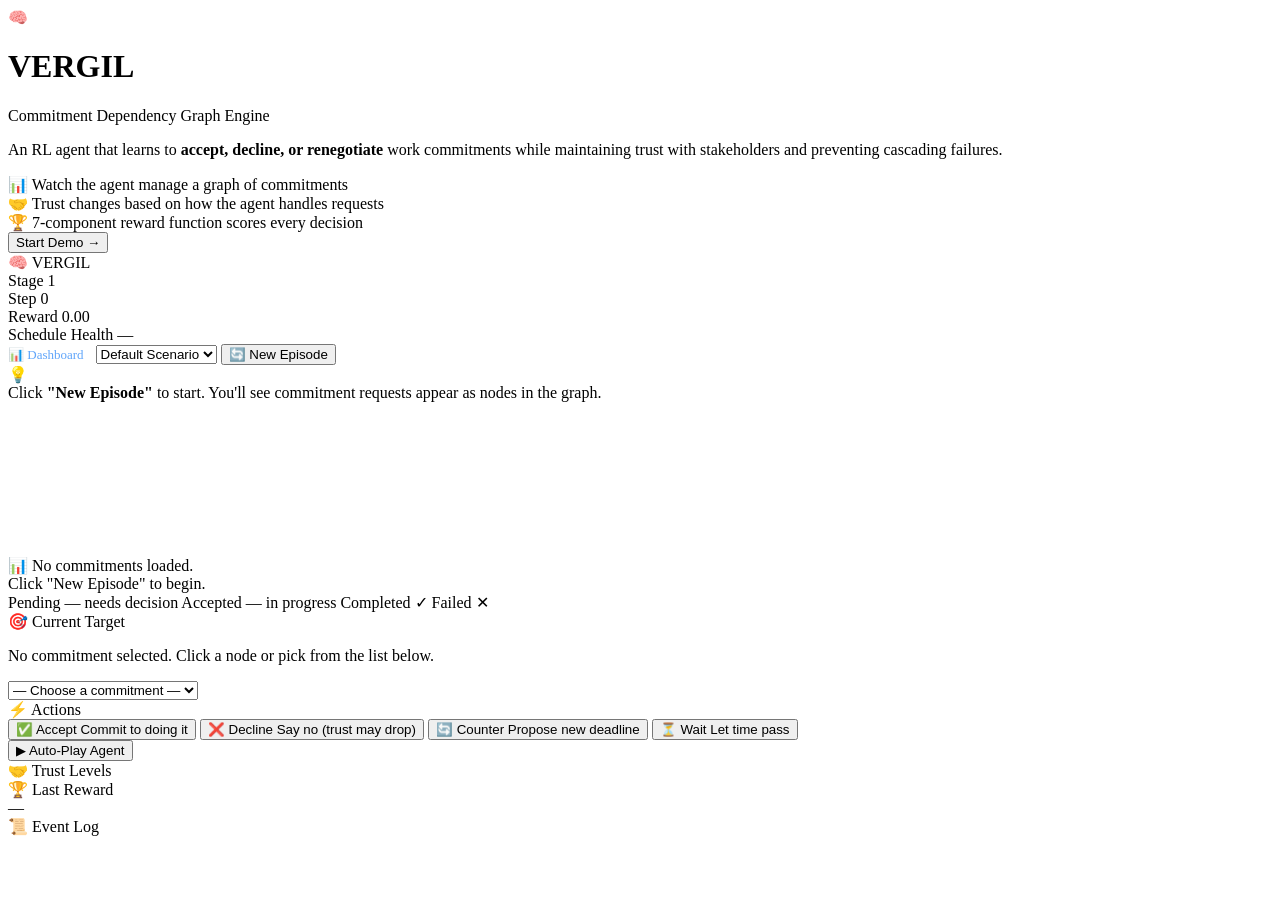
==== frontend/index.html @ da67d561 "Initialize project and add gitignore" ====
<!DOCTYPE html>
<html lang="en">
<head>
    <meta charset="UTF-8">
    <meta name="viewport" content="width=device-width, initial-scale=1.0">
    <title>VERGIL — Commitment Dependency Graph Engine</title>
    <meta name="description" content="RL-powered agent that learns to manage commitments, negotiate deadlines, and maintain trust">
    <link rel="preconnect" href="https://fonts.googleapis.com">
    <link href="https://fonts.googleapis.com/css2?family=Inter:wght@300;400;500;600;700;800&family=JetBrains+Mono:wght@400;500;600&display=swap" rel="stylesheet">
    <link rel="stylesheet" href="/static/style.css">
    <script src="https://d3js.org/d3.v7.min.js"></script>
</head>
<body>

<!-- ═══════════════════ ONBOARDING OVERLAY ═══════════════════ -->
<div id="onboarding" class="overlay">
    <div class="onboarding-card">
        <div class="onboarding-icon">🧠</div>
        <h1>VERGIL</h1>
        <p class="onboarding-subtitle">Commitment Dependency Graph Engine</p>
        <p class="onboarding-desc">
            An RL agent that learns to <strong>accept, decline, or renegotiate</strong> work commitments 
            while maintaining trust with stakeholders and preventing cascading failures.
        </p>
        <div class="onboarding-features">
            <div class="feature">
                <span class="feature-icon">📊</span>
                <span>Watch the agent manage a graph of commitments</span>
            </div>
            <div class="feature">
                <span class="feature-icon">🤝</span>
                <span>Trust changes based on how the agent handles requests</span>
            </div>
            <div class="feature">
                <span class="feature-icon">🏆</span>
                <span>7-component reward function scores every decision</span>
            </div>
        </div>
        <button class="start-btn" id="btn-start">Start Demo →</button>
    </div>
</div>

<!-- ═══════════════════ MAIN APP ═══════════════════ -->
<div id="app" class="hidden">

    <!-- ─── TOP BAR ──────────────────────────────── -->
    <header id="topbar">
        <div class="topbar-left">
            <span class="brand">🧠 VERGIL</span>
            <div class="badge" id="badge-stage">Stage 1</div>
        </div>
        <div class="topbar-stats">
            <div class="stat">
                <span class="stat-label">Step</span>
                <span class="stat-val" id="stat-step">0</span>
            </div>
            <div class="stat-divider"></div>
            <div class="stat">
                <span class="stat-label">Reward</span>
                <span class="stat-val" id="stat-reward">0.00</span>
            </div>
            <div class="stat-divider"></div>
            <div class="stat">
                <span class="stat-label">Schedule Health</span>
                <span class="stat-val" id="stat-sat">—</span>
            </div>
        </div>
        <div class="topbar-right">
            <a href="/dashboard" style="color:#60a5fa;font-size:13px;text-decoration:none;margin-right:8px" title="Training Dashboard">📊 Dashboard</a>
            <select id="scenario-select"><option value="">Default Scenario</option></select>
            <button class="btn-reset" id="btn-reset">🔄 New Episode</button>
        </div>
    </header>

    <!-- ─── SITUATION BANNER ─────────────────────── -->
    <div id="situation-banner">
        <div id="situation-icon">💡</div>
        <div id="situation-text">Click <strong>"New Episode"</strong> to start. You'll see commitment requests appear as nodes in the graph.</div>
    </div>

    <!-- ─── MAIN LAYOUT ──────────────────────────── -->
    <div id="layout">

        <!-- LEFT: Graph + Legend -->
        <section id="graph-section">
            <div id="graph-area">
                <svg id="graph-svg"></svg>
                <div id="graph-empty">
                    <span class="empty-icon">📊</span>
                    <span>No commitments loaded.<br>Click "New Episode" to begin.</span>
                </div>
            </div>
            <div id="legend">
                <span class="leg"><span class="dot pending"></span> Pending — needs decision</span>
                <span class="leg"><span class="dot accepted"></span> Accepted — in progress</span>
                <span class="leg"><span class="dot completed"></span> Completed ✓</span>
                <span class="leg"><span class="dot failed"></span> Failed ✕</span>
            </div>
        </section>

        <!-- RIGHT: Panels -->
        <aside id="sidebar">

            <!-- CURRENT TARGET -->
            <div class="card" id="card-target">
                <div class="card-title">🎯 Current Target</div>
                <div id="target-info">
                    <p class="muted">No commitment selected. Click a node or pick from the list below.</p>
                </div>
                <select id="node-picker"><option value="">— Choose a commitment —</option></select>
            </div>

            <!-- ACTIONS -->
            <div class="card" id="card-actions">
                <div class="card-title">⚡ Actions</div>
                <div id="action-grid">
                    <button class="act-btn accept" data-action="accept">
                        <span class="act-icon">✅</span>
                        <span class="act-label">Accept</span>
                        <span class="act-desc">Commit to doing it</span>
                    </button>
                    <button class="act-btn decline" data-action="decline">
                        <span class="act-icon">❌</span>
                        <span class="act-label">Decline</span>
                        <span class="act-desc">Say no (trust may drop)</span>
                    </button>
                    <button class="act-btn counter" data-action="counter_propose">
                        <span class="act-icon">🔄</span>
                        <span class="act-label">Counter</span>
                        <span class="act-desc">Propose new deadline</span>
                    </button>
                    <button class="act-btn wait" data-action="do_nothing">
                        <span class="act-icon">⏳</span>
                        <span class="act-label">Wait</span>
                        <span class="act-desc">Let time pass</span>
                    </button>
                </div>
                <button class="autoplay-btn" id="btn-auto">▶ Auto-Play Agent</button>
            </div>

            <!-- TRUST -->
            <div class="card" id="card-trust">
                <div class="card-title">🤝 Trust Levels</div>
                <div id="trust-list"></div>
            </div>

            <!-- LAST REWARD -->
            <div class="card" id="card-reward">
                <div class="card-title">🏆 Last Reward</div>
                <div id="reward-display">
                    <div class="reward-big" id="reward-number">—</div>
                    <div id="reward-breakdown"></div>
                </div>
            </div>

            <!-- EVENT LOG -->
            <div class="card" id="card-log">
                <div class="card-title">📜 Event Log</div>
                <div id="log-list"></div>
            </div>

        </aside>
    </div>
</div>

<script src="/static/app.js"></script>
</body>
</html>
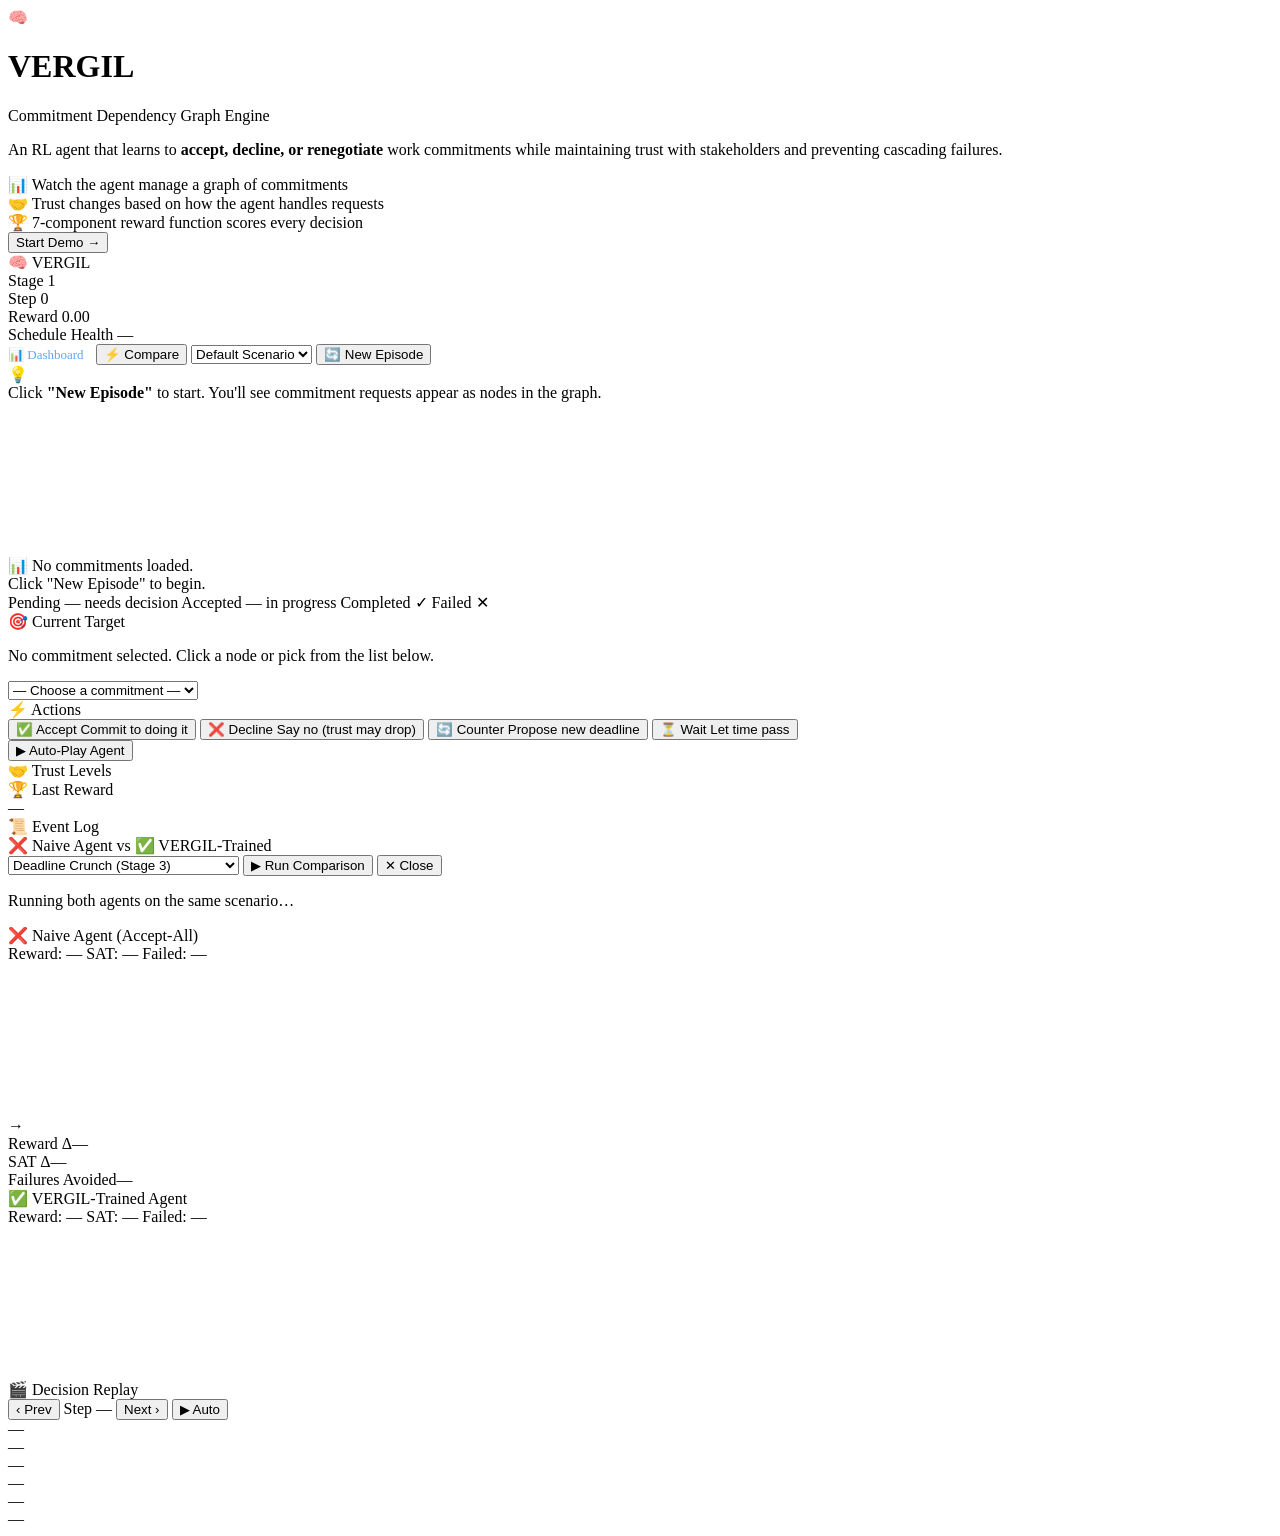
==== commit 31b8efa3: "feat: Add advanced curriculum scenarios (6-12), refine GNN policy stubs, and implement frontend UI b" ====
--- a/frontend/index.html
+++ b/frontend/index.html
@@ -67,6 +67,7 @@
         </div>
         <div class="topbar-right">
             <a href="/dashboard" style="color:#60a5fa;font-size:13px;text-decoration:none;margin-right:8px" title="Training Dashboard">📊 Dashboard</a>
+            <button class="btn-compare" id="btn-compare" title="See Naive vs VERGIL side-by-side">⚡ Compare</button>
             <select id="scenario-select"><option value="">Default Scenario</option></select>
             <button class="btn-reset" id="btn-reset">🔄 New Episode</button>
         </div>
@@ -163,6 +164,98 @@
     </div>
 </div>
 
+<!-- ═══════════════ COMPARISON MODE OVERLAY ═══════════════ -->
+<div id="compare-overlay" class="compare-overlay hidden">
+    <div class="compare-header">
+        <div class="compare-title">
+            <span class="compare-badge naive-badge">❌ Naive Agent</span>
+            <span class="compare-vs">vs</span>
+            <span class="compare-badge vergil-badge">✅ VERGIL-Trained</span>
+        </div>
+        <div class="compare-controls">
+            <select id="compare-scenario-select">
+                <option value="scenario_04_deadline_crunch">Deadline Crunch (Stage 3)</option>
+                <option value="scenario_07_simultaneous_infeasibility">Simultaneous Infeasibility (Stage 4)</option>
+                <option value="scenario_10_deadline_cascade">Deadline Cascade (Stage 4)</option>
+                <option value="scenario_11_impossible_math">Impossible Math (Stage 4)</option>
+                <option value="scenario_12_force_majeure_recovery">Force Majeure Recovery (Stage 4)</option>
+            </select>
+            <button class="btn-run-compare" id="btn-run-compare">▶ Run Comparison</button>
+            <button class="btn-close-compare" id="btn-close-compare">✕ Close</button>
+        </div>
+    </div>
+
+    <div class="compare-loading hidden" id="compare-loading">
+        <div class="compare-spinner"></div>
+        <p>Running both agents on the same scenario…</p>
+    </div>
+
+    <div class="compare-body" id="compare-body">
+        <!-- Two CDG panels -->
+        <div class="compare-panels">
+            <div class="compare-panel" id="panel-naive">
+                <div class="panel-header naive-header">
+                    <span class="panel-title">❌ Naive Agent (Accept-All)</span>
+                    <div class="panel-stats">
+                        <span class="pstat" id="naive-reward">Reward: —</span>
+                        <span class="pstat" id="naive-sat">SAT: —</span>
+                        <span class="pstat" id="naive-failed">Failed: —</span>
+                    </div>
+                </div>
+                <svg id="compare-svg-naive" class="compare-svg"></svg>
+                <div class="panel-trust" id="naive-trust"></div>
+            </div>
+
+            <div class="compare-divider">
+                <div class="compare-arrow">→</div>
+                <div class="compare-delta" id="compare-delta">
+                    <div class="delta-row"><span class="delta-label">Reward Δ</span><span class="delta-val positive" id="delta-reward">—</span></div>
+                    <div class="delta-row"><span class="delta-label">SAT Δ</span><span class="delta-val positive" id="delta-sat">—</span></div>
+                    <div class="delta-row"><span class="delta-label">Failures Avoided</span><span class="delta-val positive" id="delta-fail">—</span></div>
+                </div>
+            </div>
+
+            <div class="compare-panel" id="panel-vergil">
+                <div class="panel-header vergil-header">
+                    <span class="panel-title">✅ VERGIL-Trained Agent</span>
+                    <div class="panel-stats">
+                        <span class="pstat" id="vergil-reward">Reward: —</span>
+                        <span class="pstat" id="vergil-sat">SAT: —</span>
+                        <span class="pstat" id="vergil-failed">Failed: —</span>
+                    </div>
+                </div>
+                <svg id="compare-svg-vergil" class="compare-svg"></svg>
+                <div class="panel-trust" id="vergil-trust"></div>
+            </div>
+        </div>
+
+        <!-- Step-by-step reasoning replay -->
+        <div class="compare-replay" id="compare-replay">
+            <div class="replay-header">
+                <span class="replay-title">🎬 Decision Replay</span>
+                <div class="replay-controls">
+                    <button id="replay-prev" class="replay-btn">‹ Prev</button>
+                    <span id="replay-step-label">Step —</span>
+                    <button id="replay-next" class="replay-btn">Next ›</button>
+                    <button id="replay-auto" class="replay-btn replay-auto-btn">▶ Auto</button>
+                </div>
+            </div>
+            <div class="replay-row">
+                <div class="replay-cell naive-cell">
+                    <div class="replay-action" id="replay-naive-action">—</div>
+                    <div class="replay-reason" id="replay-naive-reason">—</div>
+                    <div class="replay-reward" id="replay-naive-reward">—</div>
+                </div>
+                <div class="replay-cell vergil-cell">
+                    <div class="replay-action" id="replay-vergil-action">—</div>
+                    <div class="replay-reason" id="replay-vergil-reason">—</div>
+                    <div class="replay-reward" id="replay-vergil-reward">—</div>
+                </div>
+            </div>
+        </div>
+    </div>
+</div>
+
 <script src="/static/app.js"></script>
 </body>
 </html>
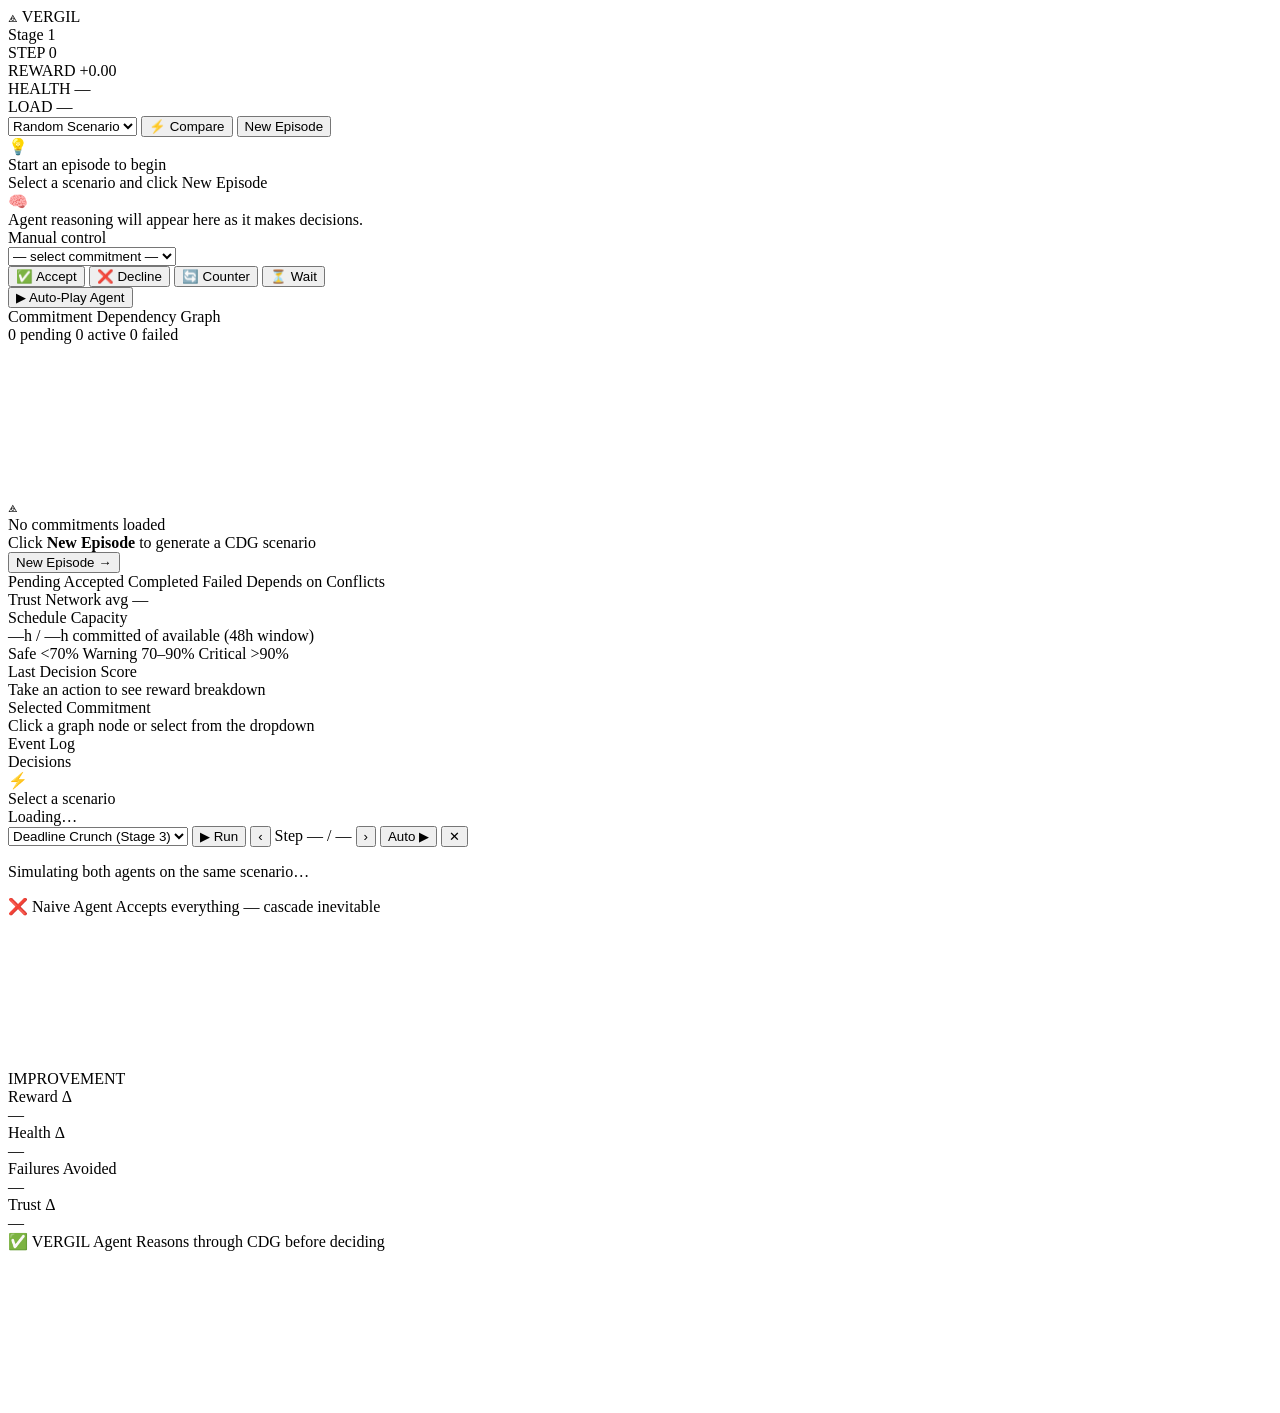
==== commit 27a16ce5: "feat: fast-track training + complete frontend theater redesign Training speed: - 500 prompts → 80 (s" ====
--- a/frontend/index.html
+++ b/frontend/index.html
@@ -4,7 +4,6 @@
     <meta charset="UTF-8">
     <meta name="viewport" content="width=device-width, initial-scale=1.0">
     <title>VERGIL — Commitment Dependency Graph Engine</title>
-    <meta name="description" content="RL-powered agent that learns to manage commitments, negotiate deadlines, and maintain trust">
     <link rel="preconnect" href="https://fonts.googleapis.com">
     <link href="https://fonts.googleapis.com/css2?family=Inter:wght@300;400;500;600;700;800&family=JetBrains+Mono:wght@400;500;600&display=swap" rel="stylesheet">
     <link rel="stylesheet" href="/static/style.css">
@@ -12,247 +11,255 @@
 </head>
 <body>
 
-<!-- ═══════════════════ ONBOARDING OVERLAY ═══════════════════ -->
-<div id="onboarding" class="overlay">
-    <div class="onboarding-card">
-        <div class="onboarding-icon">🧠</div>
-        <h1>VERGIL</h1>
-        <p class="onboarding-subtitle">Commitment Dependency Graph Engine</p>
-        <p class="onboarding-desc">
-            An RL agent that learns to <strong>accept, decline, or renegotiate</strong> work commitments 
-            while maintaining trust with stakeholders and preventing cascading failures.
-        </p>
-        <div class="onboarding-features">
-            <div class="feature">
-                <span class="feature-icon">📊</span>
-                <span>Watch the agent manage a graph of commitments</span>
-            </div>
-            <div class="feature">
-                <span class="feature-icon">🤝</span>
-                <span>Trust changes based on how the agent handles requests</span>
-            </div>
-            <div class="feature">
-                <span class="feature-icon">🏆</span>
-                <span>7-component reward function scores every decision</span>
-            </div>
-        </div>
-        <button class="start-btn" id="btn-start">Start Demo →</button>
-    </div>
-</div>
-
-<!-- ═══════════════════ MAIN APP ═══════════════════ -->
-<div id="app" class="hidden">
-
-    <!-- ─── TOP BAR ──────────────────────────────── -->
-    <header id="topbar">
-        <div class="topbar-left">
-            <span class="brand">🧠 VERGIL</span>
-            <div class="badge" id="badge-stage">Stage 1</div>
-        </div>
-        <div class="topbar-stats">
-            <div class="stat">
-                <span class="stat-label">Step</span>
-                <span class="stat-val" id="stat-step">0</span>
-            </div>
-            <div class="stat-divider"></div>
-            <div class="stat">
-                <span class="stat-label">Reward</span>
-                <span class="stat-val" id="stat-reward">0.00</span>
-            </div>
-            <div class="stat-divider"></div>
-            <div class="stat">
-                <span class="stat-label">Schedule Health</span>
-                <span class="stat-val" id="stat-sat">—</span>
-            </div>
-        </div>
-        <div class="topbar-right">
-            <a href="/dashboard" style="color:#60a5fa;font-size:13px;text-decoration:none;margin-right:8px" title="Training Dashboard">📊 Dashboard</a>
-            <button class="btn-compare" id="btn-compare" title="See Naive vs VERGIL side-by-side">⚡ Compare</button>
-            <select id="scenario-select"><option value="">Default Scenario</option></select>
-            <button class="btn-reset" id="btn-reset">🔄 New Episode</button>
-        </div>
-    </header>
-
-    <!-- ─── SITUATION BANNER ─────────────────────── -->
-    <div id="situation-banner">
-        <div id="situation-icon">💡</div>
-        <div id="situation-text">Click <strong>"New Episode"</strong> to start. You'll see commitment requests appear as nodes in the graph.</div>
-    </div>
-
-    <!-- ─── MAIN LAYOUT ──────────────────────────── -->
-    <div id="layout">
-
-        <!-- LEFT: Graph + Legend -->
-        <section id="graph-section">
-            <div id="graph-area">
-                <svg id="graph-svg"></svg>
-                <div id="graph-empty">
-                    <span class="empty-icon">📊</span>
-                    <span>No commitments loaded.<br>Click "New Episode" to begin.</span>
+<!-- ══════════════════ TOP BAR ══════════════════ -->
+<header id="topbar">
+    <div class="topbar-left">
+        <div class="brand">
+            <span class="brand-glyph">⟁</span>
+            <span class="brand-name">VERGIL</span>
+        </div>
+        <div class="badge" id="badge-stage">Stage 1</div>
+    </div>
+
+    <div class="topbar-stats">
+        <div class="stat-pill">
+            <span class="sp-label">STEP</span>
+            <span class="sp-val" id="stat-step">0</span>
+        </div>
+        <div class="stat-pill">
+            <span class="sp-label">REWARD</span>
+            <span class="sp-val" id="stat-reward">+0.00</span>
+        </div>
+        <div class="stat-pill">
+            <span class="sp-label">HEALTH</span>
+            <span class="sp-val" id="stat-sat">—</span>
+        </div>
+        <div class="stat-pill">
+            <span class="sp-label">LOAD</span>
+            <span class="sp-val" id="stat-load">—</span>
+        </div>
+    </div>
+
+    <div class="topbar-right">
+        <select id="scenario-select" class="top-select">
+            <option value="">Random Scenario</option>
+        </select>
+        <button class="btn-ghost" id="btn-compare" title="Naive vs VERGIL split comparison">⚡ Compare</button>
+        <button class="btn-primary" id="btn-reset">New Episode</button>
+    </div>
+</header>
+
+<!-- ══════════════════ THREE-COLUMN THEATER ══════════════════ -->
+<main id="theater">
+
+    <!-- ── COLUMN 1: Conversation & Reasoning ─────────────── -->
+    <section id="conv-panel">
+
+        <div id="scenario-header">
+            <div class="sh-icon" id="sh-icon">💡</div>
+            <div class="sh-body">
+                <div class="sh-title" id="sh-title">Start an episode to begin</div>
+                <div class="sh-sub" id="sh-sub">Select a scenario and click New Episode</div>
+            </div>
+        </div>
+
+        <div id="message-feed">
+            <div class="feed-empty" id="feed-empty">
+                <div class="fe-icon">🧠</div>
+                <div>Agent reasoning will appear here as it makes decisions.</div>
+            </div>
+        </div>
+
+        <div id="conv-footer">
+            <div class="cf-label">Manual control</div>
+            <select id="node-picker" class="node-select">
+                <option value="">— select commitment —</option>
+            </select>
+            <div id="manual-actions">
+                <button class="ma-btn accept" data-action="accept" title="Accept this commitment">✅ Accept</button>
+                <button class="ma-btn decline" data-action="decline" title="Decline">❌ Decline</button>
+                <button class="ma-btn counter" data-action="counter_propose" title="Propose new terms">🔄 Counter</button>
+                <button class="ma-btn wait" data-action="do_nothing" title="Do nothing this step">⏳ Wait</button>
+            </div>
+            <button class="autoplay-btn" id="btn-auto">▶ Auto-Play Agent</button>
+        </div>
+    </section>
+
+    <!-- ── COLUMN 2: CDG Graph (hero) ─────────────────────── -->
+    <section id="graph-panel">
+        <div id="graph-header-bar">
+            <span class="ghb-title">Commitment Dependency Graph</span>
+            <div class="ghb-indicators">
+                <span class="ghb-dot" id="ghb-pending">0 pending</span>
+                <span class="ghb-dot" id="ghb-active">0 active</span>
+                <span class="ghb-dot" id="ghb-failed">0 failed</span>
+            </div>
+        </div>
+
+        <div id="graph-area">
+            <svg id="graph-svg"></svg>
+            <div id="graph-empty">
+                <div class="ge-glyph">⟁</div>
+                <div class="ge-title">No commitments loaded</div>
+                <div class="ge-sub">Click <strong>New Episode</strong> to generate a CDG scenario</div>
+                <button class="ge-btn" id="ge-start-btn">New Episode →</button>
+            </div>
+        </div>
+
+        <div id="graph-legend">
+            <span class="gl-item"><span class="gl-dot pending"></span>Pending</span>
+            <span class="gl-item"><span class="gl-dot accepted"></span>Accepted</span>
+            <span class="gl-item"><span class="gl-dot completed"></span>Completed</span>
+            <span class="gl-item"><span class="gl-dot failed"></span>Failed</span>
+            <span class="gl-item"><span class="gl-line dep"></span>Depends on</span>
+            <span class="gl-item"><span class="gl-line conflict"></span>Conflicts</span>
+        </div>
+    </section>
+
+    <!-- ── COLUMN 3: Live Metrics ──────────────────────────── -->
+    <section id="metrics-panel">
+
+        <!-- Trust Network -->
+        <div class="mc" id="mc-trust">
+            <div class="mc-title">
+                <span>Trust Network</span>
+                <span class="mc-subtitle" id="trust-avg-badge">avg —</span>
+            </div>
+            <div id="trust-list"></div>
+        </div>
+
+        <!-- Schedule Capacity -->
+        <div class="mc" id="mc-capacity">
+            <div class="mc-title">Schedule Capacity</div>
+            <div id="capacity-display">
+                <div class="cap-numbers">
+                    <span id="cap-committed">—h</span>
+                    <span class="cap-slash">/</span>
+                    <span id="cap-available">—h</span>
+                    <span class="cap-label">committed of available (48h window)</span>
                 </div>
-            </div>
-            <div id="legend">
-                <span class="leg"><span class="dot pending"></span> Pending — needs decision</span>
-                <span class="leg"><span class="dot accepted"></span> Accepted — in progress</span>
-                <span class="leg"><span class="dot completed"></span> Completed ✓</span>
-                <span class="leg"><span class="dot failed"></span> Failed ✕</span>
-            </div>
-        </section>
-
-        <!-- RIGHT: Panels -->
-        <aside id="sidebar">
-
-            <!-- CURRENT TARGET -->
-            <div class="card" id="card-target">
-                <div class="card-title">🎯 Current Target</div>
-                <div id="target-info">
-                    <p class="muted">No commitment selected. Click a node or pick from the list below.</p>
+                <div class="cap-bar-track">
+                    <div class="cap-bar-fill" id="cap-bar-fill"></div>
                 </div>
-                <select id="node-picker"><option value="">— Choose a commitment —</option></select>
-            </div>
-
-            <!-- ACTIONS -->
-            <div class="card" id="card-actions">
-                <div class="card-title">⚡ Actions</div>
-                <div id="action-grid">
-                    <button class="act-btn accept" data-action="accept">
-                        <span class="act-icon">✅</span>
-                        <span class="act-label">Accept</span>
-                        <span class="act-desc">Commit to doing it</span>
-                    </button>
-                    <button class="act-btn decline" data-action="decline">
-                        <span class="act-icon">❌</span>
-                        <span class="act-label">Decline</span>
-                        <span class="act-desc">Say no (trust may drop)</span>
-                    </button>
-                    <button class="act-btn counter" data-action="counter_propose">
-                        <span class="act-icon">🔄</span>
-                        <span class="act-label">Counter</span>
-                        <span class="act-desc">Propose new deadline</span>
-                    </button>
-                    <button class="act-btn wait" data-action="do_nothing">
-                        <span class="act-icon">⏳</span>
-                        <span class="act-label">Wait</span>
-                        <span class="act-desc">Let time pass</span>
-                    </button>
+                <div class="cap-legend">
+                    <span class="cap-ok">Safe &lt;70%</span>
+                    <span class="cap-warn">Warning 70–90%</span>
+                    <span class="cap-crit">Critical &gt;90%</span>
                 </div>
-                <button class="autoplay-btn" id="btn-auto">▶ Auto-Play Agent</button>
-            </div>
-
-            <!-- TRUST -->
-            <div class="card" id="card-trust">
-                <div class="card-title">🤝 Trust Levels</div>
-                <div id="trust-list"></div>
-            </div>
-
-            <!-- LAST REWARD -->
-            <div class="card" id="card-reward">
-                <div class="card-title">🏆 Last Reward</div>
-                <div id="reward-display">
-                    <div class="reward-big" id="reward-number">—</div>
-                    <div id="reward-breakdown"></div>
-                </div>
-            </div>
-
-            <!-- EVENT LOG -->
-            <div class="card" id="card-log">
-                <div class="card-title">📜 Event Log</div>
-                <div id="log-list"></div>
-            </div>
-
-        </aside>
-    </div>
-</div>
-
-<!-- ═══════════════ COMPARISON MODE OVERLAY ═══════════════ -->
-<div id="compare-overlay" class="compare-overlay hidden">
-    <div class="compare-header">
-        <div class="compare-title">
-            <span class="compare-badge naive-badge">❌ Naive Agent</span>
-            <span class="compare-vs">vs</span>
-            <span class="compare-badge vergil-badge">✅ VERGIL-Trained</span>
-        </div>
-        <div class="compare-controls">
-            <select id="compare-scenario-select">
+            </div>
+        </div>
+
+        <!-- Last Decision Score -->
+        <div class="mc" id="mc-reward">
+            <div class="mc-title">Last Decision Score</div>
+            <div id="reward-display">
+                <div class="rwd-empty">Take an action to see reward breakdown</div>
+            </div>
+        </div>
+
+        <!-- Node Detail -->
+        <div class="mc" id="mc-target">
+            <div class="mc-title">Selected Commitment</div>
+            <div id="target-detail">
+                <div class="td-empty">Click a graph node or select from the dropdown</div>
+            </div>
+        </div>
+
+        <!-- Event Log -->
+        <div class="mc mc-log" id="mc-log">
+            <div class="mc-title">Event Log</div>
+            <div id="log-list"></div>
+        </div>
+
+    </section>
+
+</main>
+
+<!-- ══════════════════ DECISION TIMELINE ══════════════════ -->
+<footer id="timeline-bar">
+    <div class="tl-label">Decisions</div>
+    <div id="timeline-track"></div>
+</footer>
+
+<!-- ══════════════════ COMPARE OVERLAY ══════════════════ -->
+<div id="compare-overlay" class="hidden">
+
+    <div class="cmp-topbar">
+        <div class="cmp-scenario-info" id="cmp-scenario-info">
+            <span class="cmp-scenario-icon" id="cmp-scenario-icon">⚡</span>
+            <div>
+                <div class="cmp-scenario-name" id="cmp-scenario-name">Select a scenario</div>
+                <div class="cmp-scenario-desc" id="cmp-scenario-desc">Loading…</div>
+            </div>
+        </div>
+        <div class="cmp-controls">
+            <select id="cmp-scenario-select" class="top-select">
                 <option value="scenario_04_deadline_crunch">Deadline Crunch (Stage 3)</option>
-                <option value="scenario_07_simultaneous_infeasibility">Simultaneous Infeasibility (Stage 4)</option>
-                <option value="scenario_10_deadline_cascade">Deadline Cascade (Stage 4)</option>
-                <option value="scenario_11_impossible_math">Impossible Math (Stage 4)</option>
-                <option value="scenario_12_force_majeure_recovery">Force Majeure Recovery (Stage 4)</option>
+                <option value="scenario_07_simultaneous_infeasibility">Simultaneous Infeasibility</option>
+                <option value="scenario_10_deadline_cascade">Deadline Cascade Chain</option>
+                <option value="scenario_11_impossible_math">Impossible Math</option>
+                <option value="scenario_12_force_majeure_recovery">Force Majeure Recovery</option>
             </select>
-            <button class="btn-run-compare" id="btn-run-compare">▶ Run Comparison</button>
-            <button class="btn-close-compare" id="btn-close-compare">✕ Close</button>
-        </div>
-    </div>
-
-    <div class="compare-loading hidden" id="compare-loading">
-        <div class="compare-spinner"></div>
-        <p>Running both agents on the same scenario…</p>
-    </div>
-
-    <div class="compare-body" id="compare-body">
-        <!-- Two CDG panels -->
-        <div class="compare-panels">
-            <div class="compare-panel" id="panel-naive">
-                <div class="panel-header naive-header">
-                    <span class="panel-title">❌ Naive Agent (Accept-All)</span>
-                    <div class="panel-stats">
-                        <span class="pstat" id="naive-reward">Reward: —</span>
-                        <span class="pstat" id="naive-sat">SAT: —</span>
-                        <span class="pstat" id="naive-failed">Failed: —</span>
-                    </div>
-                </div>
-                <svg id="compare-svg-naive" class="compare-svg"></svg>
-                <div class="panel-trust" id="naive-trust"></div>
-            </div>
-
-            <div class="compare-divider">
-                <div class="compare-arrow">→</div>
-                <div class="compare-delta" id="compare-delta">
-                    <div class="delta-row"><span class="delta-label">Reward Δ</span><span class="delta-val positive" id="delta-reward">—</span></div>
-                    <div class="delta-row"><span class="delta-label">SAT Δ</span><span class="delta-val positive" id="delta-sat">—</span></div>
-                    <div class="delta-row"><span class="delta-label">Failures Avoided</span><span class="delta-val positive" id="delta-fail">—</span></div>
-                </div>
-            </div>
-
-            <div class="compare-panel" id="panel-vergil">
-                <div class="panel-header vergil-header">
-                    <span class="panel-title">✅ VERGIL-Trained Agent</span>
-                    <div class="panel-stats">
-                        <span class="pstat" id="vergil-reward">Reward: —</span>
-                        <span class="pstat" id="vergil-sat">SAT: —</span>
-                        <span class="pstat" id="vergil-failed">Failed: —</span>
-                    </div>
-                </div>
-                <svg id="compare-svg-vergil" class="compare-svg"></svg>
-                <div class="panel-trust" id="vergil-trust"></div>
-            </div>
-        </div>
-
-        <!-- Step-by-step reasoning replay -->
-        <div class="compare-replay" id="compare-replay">
-            <div class="replay-header">
-                <span class="replay-title">🎬 Decision Replay</span>
-                <div class="replay-controls">
-                    <button id="replay-prev" class="replay-btn">‹ Prev</button>
-                    <span id="replay-step-label">Step —</span>
-                    <button id="replay-next" class="replay-btn">Next ›</button>
-                    <button id="replay-auto" class="replay-btn replay-auto-btn">▶ Auto</button>
-                </div>
-            </div>
-            <div class="replay-row">
-                <div class="replay-cell naive-cell">
-                    <div class="replay-action" id="replay-naive-action">—</div>
-                    <div class="replay-reason" id="replay-naive-reason">—</div>
-                    <div class="replay-reward" id="replay-naive-reward">—</div>
-                </div>
-                <div class="replay-cell vergil-cell">
-                    <div class="replay-action" id="replay-vergil-action">—</div>
-                    <div class="replay-reason" id="replay-vergil-reason">—</div>
-                    <div class="replay-reward" id="replay-vergil-reward">—</div>
-                </div>
-            </div>
-        </div>
+            <button class="btn-primary" id="btn-run-compare">▶ Run</button>
+            <button class="btn-ghost cmp-step-btn" id="btn-step-prev">‹</button>
+            <span class="cmp-step-label" id="cmp-step-label">Step — / —</span>
+            <button class="btn-ghost cmp-step-btn" id="btn-step-next">›</button>
+            <button class="btn-ghost cmp-auto-btn" id="btn-cmp-auto">Auto ▶</button>
+            <button class="btn-close-cmp" id="btn-close-compare">✕</button>
+        </div>
+    </div>
+
+    <div class="cmp-loading hidden" id="cmp-loading">
+        <div class="cmp-spinner"></div>
+        <p>Simulating both agents on the same scenario…</p>
+    </div>
+
+    <div class="cmp-body" id="cmp-body">
+
+        <!-- LEFT: Naive agent -->
+        <div class="cmp-side naive-side">
+            <div class="cmp-side-header naive-header">
+                <span class="csh-badge">❌ Naive Agent</span>
+                <span class="csh-desc">Accepts everything — cascade inevitable</span>
+            </div>
+            <svg id="cmp-svg-naive" class="cmp-svg"></svg>
+            <div class="cmp-side-stats" id="naive-stats"></div>
+            <div class="cmp-side-step" id="naive-step-display"></div>
+        </div>
+
+        <!-- CENTER: Delta column -->
+        <div class="cmp-center">
+            <div class="cmp-delta-title">IMPROVEMENT</div>
+            <div class="delta-row" id="d-reward">
+                <div class="dr-label">Reward Δ</div>
+                <div class="dr-val" id="dv-reward">—</div>
+            </div>
+            <div class="delta-row" id="d-sat">
+                <div class="dr-label">Health Δ</div>
+                <div class="dr-val" id="dv-sat">—</div>
+            </div>
+            <div class="delta-row" id="d-fail">
+                <div class="dr-label">Failures Avoided</div>
+                <div class="dr-val" id="dv-fail">—</div>
+            </div>
+            <div class="delta-row" id="d-trust">
+                <div class="dr-label">Trust Δ</div>
+                <div class="dr-val" id="dv-trust">—</div>
+            </div>
+            <div class="cmp-verdict" id="cmp-verdict"></div>
+        </div>
+
+        <!-- RIGHT: VERGIL agent -->
+        <div class="cmp-side vergil-side">
+            <div class="cmp-side-header vergil-header">
+                <span class="csh-badge">✅ VERGIL Agent</span>
+                <span class="csh-desc">Reasons through CDG before deciding</span>
+            </div>
+            <svg id="cmp-svg-vergil" class="cmp-svg"></svg>
+            <div class="cmp-side-stats" id="vergil-stats"></div>
+            <div class="cmp-side-step cmp-think-block" id="vergil-step-display"></div>
+        </div>
+
     </div>
 </div>
 
